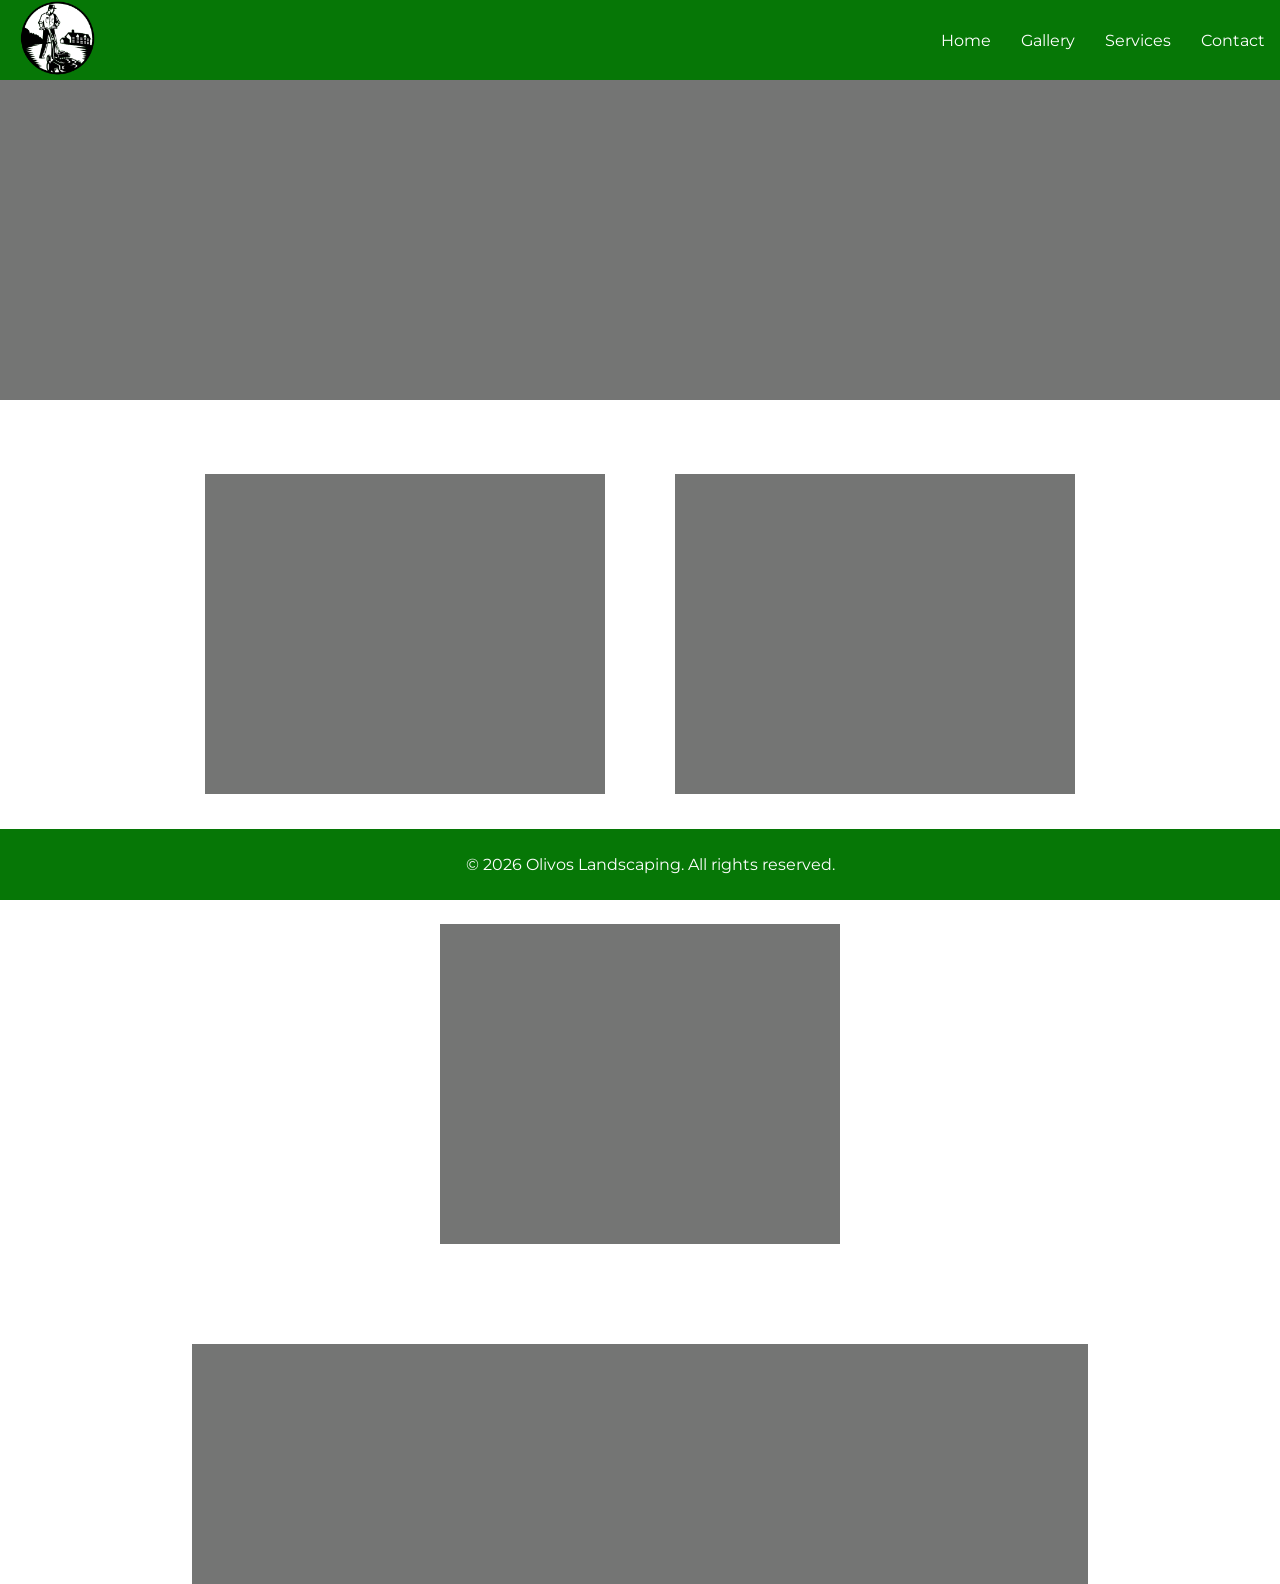
==== site/index.html @ f10e143b "style gallery images" ====
<!DOCTYPE html>
<html lang="en">
    <head>
        <meta charset="UTF-8">
        <meta name="viewport" content="width=device-width, initial-scale=1.0">
        <title>Olivos Landscaping</title>
        <link rel="stylesheet" href="css/styles.css">
        <script src="js/nav.js"></script>

        <link rel="preconnect" href="https://fonts.googleapis.com">
        <link rel="preconnect" href="https://fonts.gstatic.com" crossorigin>
        <link
            href="https://fonts.googleapis.com/css2?family=Ledger&family=Montserrat:ital,wght@0,100..900;1,100..900&display=swap"
            rel="stylesheet">
    </head>
    <body>
        <header><!--JS will populate this area with nav--></header>
        <main>
            <!-- main content goes here -->
             <div class="banner">
                <!-- top banner content goes here -->
             </div>
             <div class="featured-items">
                <!-- featured items content goes here -->
                 <section id="item1">
                    <!-- item 1 content goes here -->
                 </section>
                 <section id="item2">
                    <!-- item 2 content goes here -->
                 </section>
                 <section id="item3">
                    <!-- item 3 content goes here -->
                 </section>
             </div>
             <div class="about">
                <!-- about us content goes here -->
                 <section id="about-us">
                    <!-- about us content goes here -->
                 </section>
             </div>
        </main>
        <footer>
            <div class="footer">
                <p>&copy; 2026 Olivos Landscaping. All rights reserved.</p>
            </div>
        </footer>
    </body>
</html>
---- site/css/styles.css ----
body{
    margin: 0;
    font-family: "Montserrat", sans-serif;
}

h1{
    text-transform: uppercase;
    text-decoration: underline;
    font-size: 4em;
    font-weight: 400;
    color:#747574;
}

nav {
    background-color: #067706;
    position: fixed;
    top: 0;
    width: 100%;
    height: 5rem;
    display: flex;
    align-items: center;
    justify-content: right;
}

nav ul {
    list-style-type: none;
    margin: 0;
    padding: 10px;
    display: flex;
    gap: 20px;
}

nav ul li a {
    text-decoration: none;
    color: white;
    padding: 5px;
    border-radius: 10px;
}

nav ul li a:hover {
    box-shadow: 0px 0px 5px #34af29;
}

nav ul li a:active {
    background-color: #34af29;
}

nav > #logo {
    display: block;
    float: left;
    margin-left: 20px;
    margin-right: auto;
}

footer{
    background-color: #067706;
    color: white;
    text-align: center;
    padding: 10px;
    position: fixed;
    bottom: 0;
    width: 100%;
}

.banner {
    width: 100%;
    height: 25rem;
    background-color: #747574;
}

.featured-items{
    display: flex;
    justify-content: center;
    gap: 20px;
    flex-wrap: wrap;
    margin-top: 5%;
}

.featured-items section{
    width: 400px;
    height: 20rem;
    background-color: #747574;
    margin: 10px 25px 100px 25px;
}

.about{
    width: 70%;
    height: 15rem;
    background-color: #747574;
    margin: auto;
}

.intro{
    display: flex;
    justify-content: center;
    align-items: center;
    max-width: 1200px;
    width: 70%;
    height: 15rem;
    background-color: rgba(169, 169, 169, 0.1);
    border-radius: 6px;
    box-shadow: 0px 4px 6px -1px gray;
    margin-top: 100px;
    margin-left: auto;
    margin-right: auto;
}

.photos{
    display: grid;
    justify-content: space-around;
    gap: 20px;
    grid-template-columns: repeat(5, 1fr);
    margin-top: 3%;
    max-width: 1200px;
    margin-left: auto;
    margin-right: auto;
}

.photo>img{
    aspect-ratio: 1/1;
    max-width: 200px;
    max-height: 200px;
    display: block;
}

.photo{
    background-color: #747574;
    justify-self: center;
    align-self: center;
    max-width: 200px;
    max-height: 200px;
    padding: 10px;
    border-radius: 6px;
    box-shadow: 0px 4px 6px -1px gray;
    transition: scale 0.33s;
}

.photo:hover{
    box-shadow: 0px 0px 5px #34af29;
    scale: 1.25;
}

.photo:hover{
    box-shadow: 0px 0px 5px #34af29;
}

.services{
    display: flex;
    flex-direction: column;
    justify-content: center;
    gap: 20px;
    flex-wrap: wrap;
    margin-top: 5%;
}

.service{
    width: 75%;
    height: 5rem;
    background-color: #747574;
    margin: auto;
    min-width: 1320px;
}
.service:hover{
    box-shadow: 0px 0px 5px #34af29;
}

.contact{
    display: flex;
    justify-content: center;
    flex-wrap: wrap;
    gap: 100px;
    margin: auto;
    margin-top: 5%;
}

.contact-card{
    width: 600px;
    height: 600px;
    background-color: #747574;
    margin: 10px 25px 100px 25px;
}
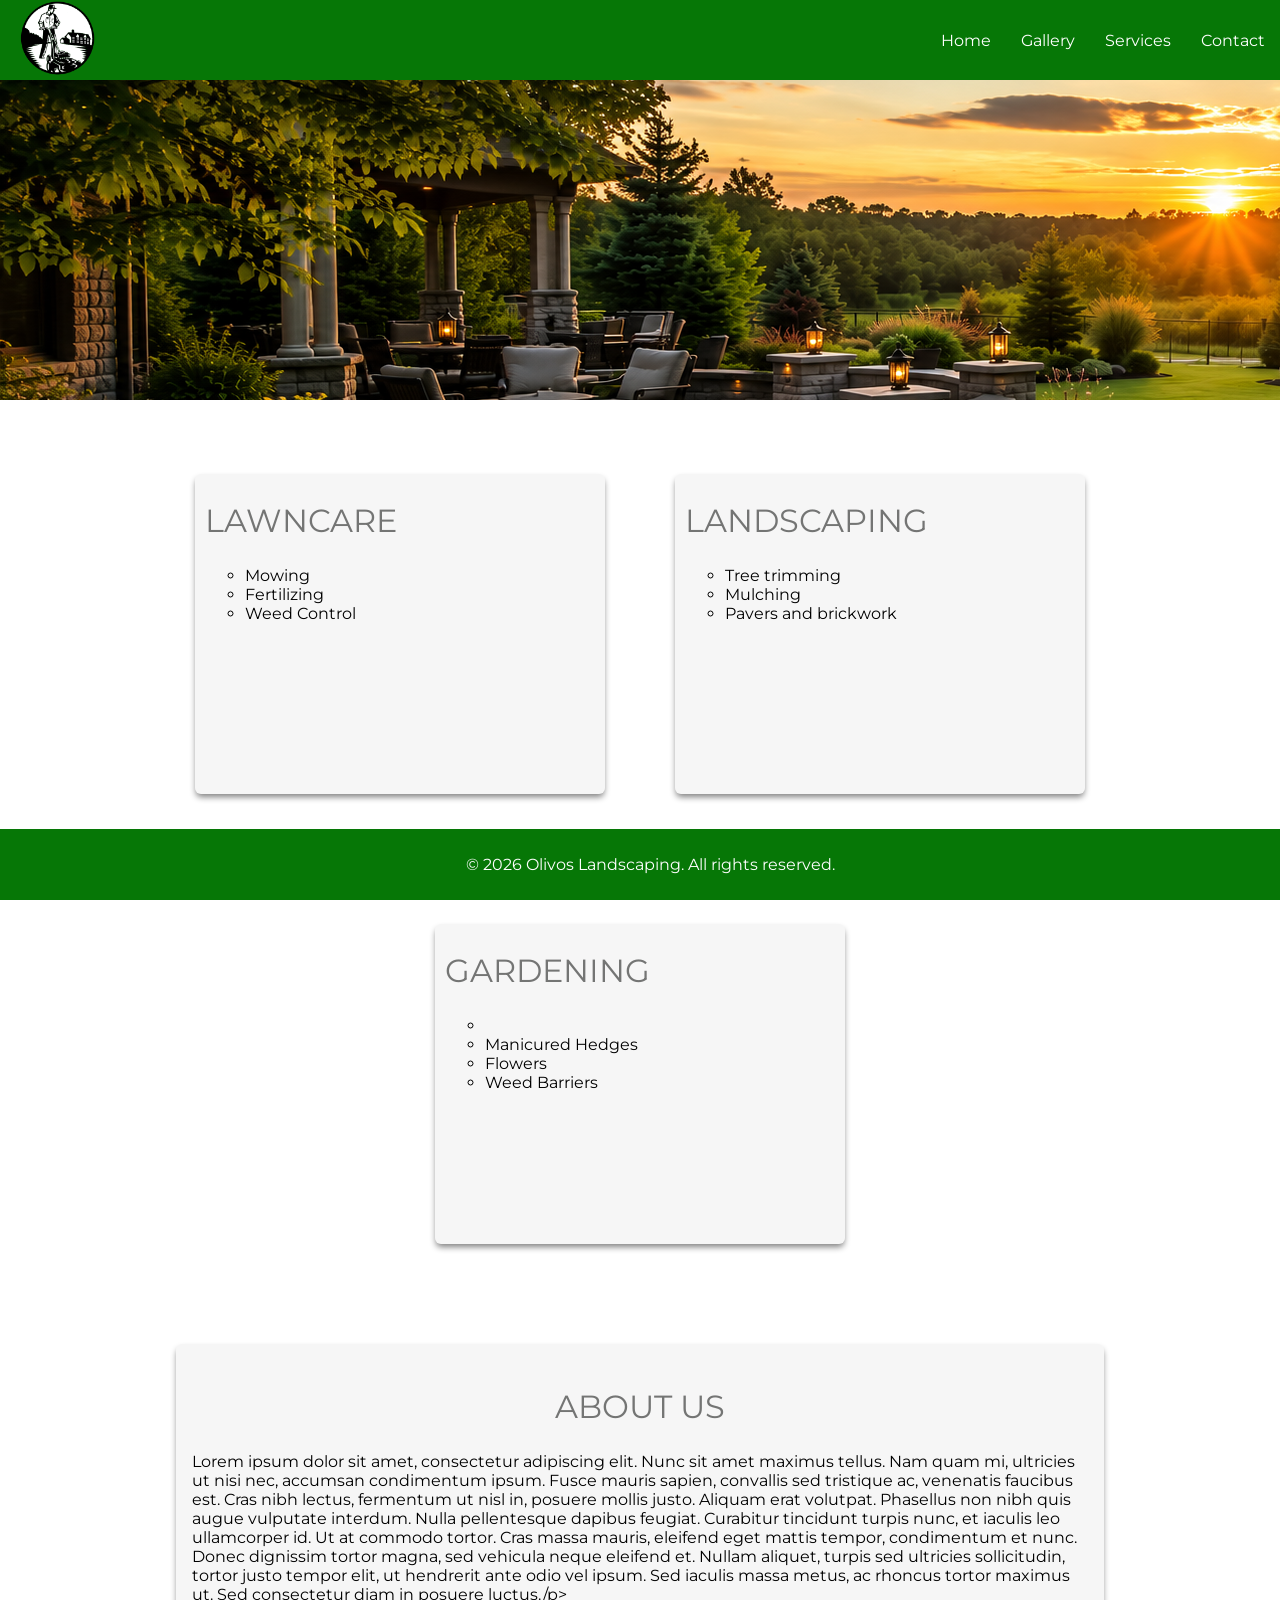
==== commit a1cc0930: "add homepage content" ====
--- a/site/index.html
+++ b/site/index.html
@@ -18,24 +18,47 @@
         <main>
             <!-- main content goes here -->
              <div class="banner">
-                <!-- top banner content goes here -->
+
              </div>
              <div class="featured-items">
                 <!-- featured items content goes here -->
                  <section id="item1">
-                    <!-- item 1 content goes here -->
+                    <h2>Lawncare</h2>
+                    <ul>
+                        <li>Mowing</li>
+                        <li>Fertilizing</li>
+                        <li>Weed Control</li>
+                    </ul>
                  </section>
                  <section id="item2">
-                    <!-- item 2 content goes here -->
+                    <h2>Landscaping</h2>
+                    <ul>
+                        <li>Tree trimming</li>
+                        <li>Mulching</li>
+                        <li>Pavers and brickwork</li>
+                    </ul>
                  </section>
                  <section id="item3">
-                    <!-- item 3 content goes here -->
+                    <h2>Gardening</h2>
+                    <ul>
+                        <li></li>
+                        <li>Manicured Hedges</li>
+                        <li>Flowers</li>
+                        <li>Weed Barriers</li>
+                    </ul>
                  </section>
              </div>
              <div class="about">
                 <!-- about us content goes here -->
                  <section id="about-us">
-                    <!-- about us content goes here -->
+                    <h2>About Us</h2>
+                    <p>Lorem ipsum dolor sit amet, consectetur adipiscing elit. Nunc sit amet maximus tellus. Nam quam mi, ultricies ut nisi
+                    nec, accumsan condimentum ipsum. Fusce mauris sapien, convallis sed tristique ac, venenatis faucibus est. Cras nibh
+                    lectus, fermentum ut nisl in, posuere mollis justo. Aliquam erat volutpat. Phasellus non nibh quis augue vulputate
+                    interdum. Nulla pellentesque dapibus feugiat. Curabitur tincidunt turpis nunc, et iaculis leo ullamcorper id. Ut at
+                    commodo tortor. Cras massa mauris, eleifend eget mattis tempor, condimentum et nunc. Donec dignissim tortor magna, sed
+                    vehicula neque eleifend et. Nullam aliquet, turpis sed ultricies sollicitudin, tortor justo tempor elit, ut hendrerit
+                    ante odio vel ipsum. Sed iaculis massa metus, ac rhoncus tortor maximus ut. Sed consectetur diam in posuere luctus./p>
                  </section>
              </div>
         </main>
--- a/site/css/styles.css
+++ b/site/css/styles.css
@@ -9,6 +9,17 @@
     font-size: 4em;
     font-weight: 400;
     color:#747574;
+}
+
+h2{
+    text-transform: uppercase;
+    font-size: 2em;
+    font-weight: 400;
+    color: #747574;
+}
+
+ul{
+    list-style-type: circle;
 }
 
 nav {
@@ -65,7 +76,7 @@
 .banner {
     width: 100%;
     height: 25rem;
-    background-color: #747574;
+    background-image: url("../images/banner.png")
 }
 
 .featured-items{
@@ -79,15 +90,25 @@
 .featured-items section{
     width: 400px;
     height: 20rem;
-    background-color: #747574;
     margin: 10px 25px 100px 25px;
+    padding-left: 10px;
+    background-color: rgba(169, 169, 169, 0.1);
+    border-radius: 6px;
+    box-shadow: 0px 4px 6px -1px gray;
 }
 
 .about{
     width: 70%;
     height: 15rem;
-    background-color: #747574;
+    background-color: rgba(169, 169, 169, 0.1);
+    border-radius: 6px;
+    box-shadow: 0px 4px 6px -1px gray;
     margin: auto;
+    padding: 1em;
+}
+
+.about h2{
+    text-align: center;
 }
 
 .intro{
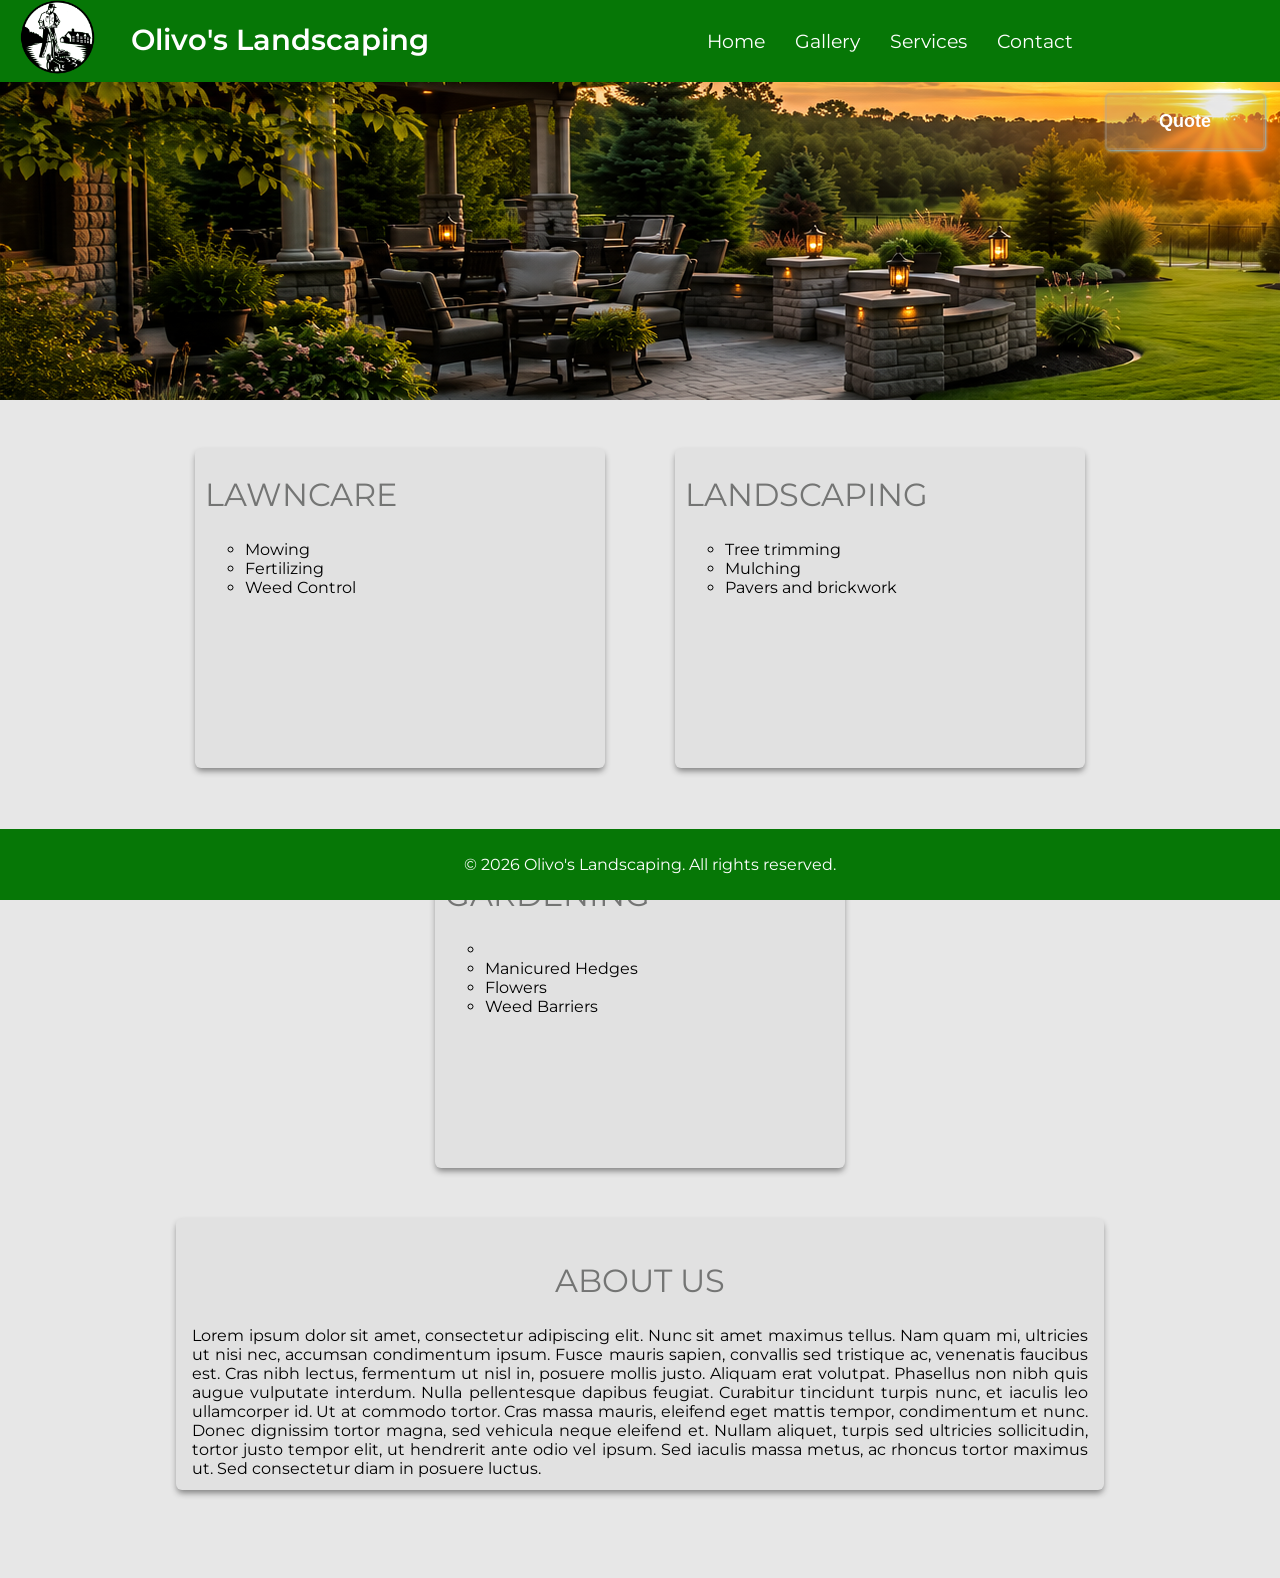
==== commit 5b2aac0a: "homepage styling" ====
--- a/site/index.html
+++ b/site/index.html
@@ -58,13 +58,13 @@
                     interdum. Nulla pellentesque dapibus feugiat. Curabitur tincidunt turpis nunc, et iaculis leo ullamcorper id. Ut at
                     commodo tortor. Cras massa mauris, eleifend eget mattis tempor, condimentum et nunc. Donec dignissim tortor magna, sed
                     vehicula neque eleifend et. Nullam aliquet, turpis sed ultricies sollicitudin, tortor justo tempor elit, ut hendrerit
-                    ante odio vel ipsum. Sed iaculis massa metus, ac rhoncus tortor maximus ut. Sed consectetur diam in posuere luctus./p>
+                    ante odio vel ipsum. Sed iaculis massa metus, ac rhoncus tortor maximus ut. Sed consectetur diam in posuere luctus.</p>
                  </section>
              </div>
         </main>
         <footer>
             <div class="footer">
-                <p>&copy; 2026 Olivos Landscaping. All rights reserved.</p>
+                <p>&copy; 2026 Olivo's Landscaping. All rights reserved.</p>
             </div>
         </footer>
     </body>
--- a/site/css/styles.css
+++ b/site/css/styles.css
@@ -1,6 +1,11 @@
 body{
     margin: 0;
     font-family: "Montserrat", sans-serif;
+    background-color: rgb(231, 231, 231);
+}
+
+main{
+    margin-bottom: 5.5rem;
 }
 
 h1{
@@ -27,10 +32,20 @@
     position: fixed;
     top: 0;
     width: 100%;
-    height: 5rem;
+    height: 5.5 rem;
     display: flex;
     align-items: center;
     justify-content: right;
+}
+
+nav p{
+    display: inline;
+    margin-left: 2rem;
+    position: relative;
+    bottom: 25px;
+    font-size: 1.8rem;
+    font-weight: 600;
+    color: white;
 }
 
 nav ul {
@@ -39,6 +54,7 @@
     padding: 10px;
     display: flex;
     gap: 20px;
+    margin-right: 2rem;
 }
 
 nav ul li a {
@@ -46,6 +62,7 @@
     color: white;
     padding: 5px;
     border-radius: 10px;
+    font-size: 1.2rem;
 }
 
 nav ul li a:hover {
@@ -56,11 +73,28 @@
     background-color: #34af29;
 }
 
-nav > #logo {
+nav > a {
     display: block;
     float: left;
     margin-left: 20px;
     margin-right: auto;
+    text-decoration: none;
+}
+
+#quote-modal{
+    padding: 1rem;
+    background-color: rgba(169, 169, 169, 0.25);
+    box-shadow: 1px 1px 3px 0 rgba(131, 198, 242, 0.9);
+    color: white;
+    border: solid rgba(169, 169, 169, 0.25) 2px;
+    border-radius: 5px;
+    position: relative;
+    top: 80px;
+    left: -15px;
+    min-width: 10rem;
+    font-size: large;
+    font-weight: 700;
+
 }
 
 footer{
@@ -76,7 +110,7 @@
 .banner {
     width: 100%;
     height: 25rem;
-    background-image: url("../images/banner.png")
+    background-image: url("../images/banner2.png")
 }
 
 .featured-items{
@@ -84,13 +118,13 @@
     justify-content: center;
     gap: 20px;
     flex-wrap: wrap;
-    margin-top: 5%;
+    margin-top: 3%;
 }
 
 .featured-items section{
     width: 400px;
     height: 20rem;
-    margin: 10px 25px 100px 25px;
+    margin: 10px 25px 50px 25px;
     padding-left: 10px;
     background-color: rgba(169, 169, 169, 0.1);
     border-radius: 6px;
@@ -105,6 +139,7 @@
     box-shadow: 0px 4px 6px -1px gray;
     margin: auto;
     padding: 1em;
+    text-align: justify;
 }
 
 .about h2{
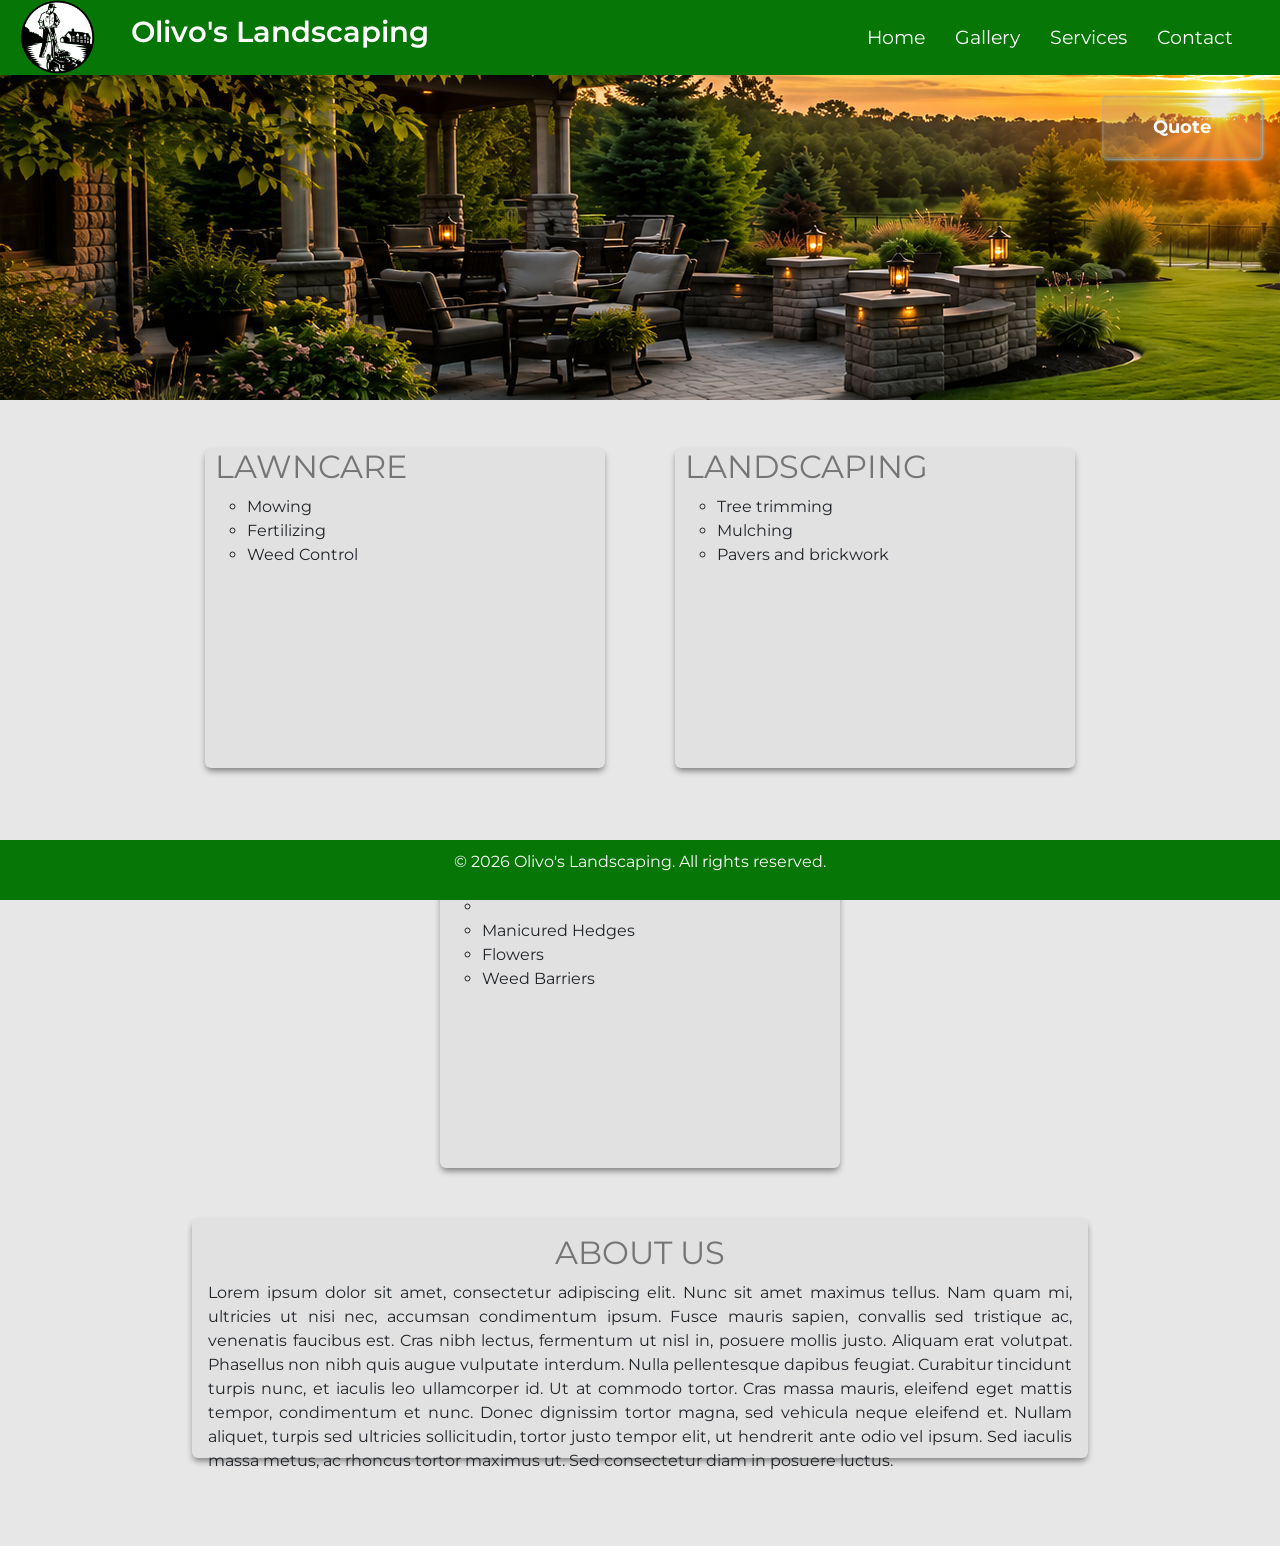
==== commit 0d088646: "add quote modal" ====
--- a/site/index.html
+++ b/site/index.html
@@ -4,7 +4,20 @@
         <meta charset="UTF-8">
         <meta name="viewport" content="width=device-width, initial-scale=1.0">
         <title>Olivos Landscaping</title>
+
+        <link href="https://cdn.jsdelivr.net/npm/bootstrap@5.3.8/dist/css/bootstrap.min.css" rel="stylesheet"
+            integrity="sha384-sRIl4kxILFvY47J16cr9ZwB07vP4J8+LH7qKQnuqkuIAvNWLzeN8tE5YBujZqJLB" crossorigin="anonymous">
         <link rel="stylesheet" href="css/styles.css">
+
+        <script src="https://cdn.jsdelivr.net/npm/bootstrap@5.3.8/dist/js/bootstrap.bundle.min.js"
+        integrity="sha384-FKyoEForCGlyvwx9Hj09JcYn3nv7wiPVlz7YYwJrWVcXK/BmnVDxM+D2scQbITxI"
+        crossorigin="anonymous"></script>
+        <script src="https://cdn.jsdelivr.net/npm/@popperjs/core@2.11.8/dist/umd/popper.min.js"
+            integrity="sha384-I7E8VVD/ismYTF4hNIPjVp/Zjvgyol6VFvRkX/vR+Vc4jQkC+hVqc2pM8ODewa9r"
+            crossorigin="anonymous"></script>
+        <script src="https://cdn.jsdelivr.net/npm/bootstrap@5.3.8/dist/js/bootstrap.min.js"
+            integrity="sha384-G/EV+4j2dNv+tEPo3++6LCgdCROaejBqfUeNjuKAiuXbjrxilcCdDz6ZAVfHWe1Y"
+            crossorigin="anonymous"></script>
         <script src="js/nav.js"></script>
 
         <link rel="preconnect" href="https://fonts.googleapis.com">
@@ -14,6 +27,8 @@
             rel="stylesheet">
     </head>
     <body>
+        <!--Insert modal here-->
+        <div id="modal"></div>
         <header><!--JS will populate this area with nav--></header>
         <main>
             <!-- main content goes here -->
--- a/site/css/styles.css
+++ b/site/css/styles.css
@@ -41,8 +41,6 @@
 nav p{
     display: inline;
     margin-left: 2rem;
-    position: relative;
-    bottom: 25px;
     font-size: 1.8rem;
     font-weight: 600;
     color: white;
@@ -81,20 +79,51 @@
     text-decoration: none;
 }
 
-#quote-modal{
+#quote-button{
     padding: 1rem;
+    color: white;
+    border: solid rgba(169, 169, 169, 0.25) 2px;
+    box-shadow: 1px 1px 3px 0 rgba(131, 198, 242, 0.9);
     background-color: rgba(169, 169, 169, 0.25);
-    box-shadow: 1px 1px 3px 0 rgba(131, 198, 242, 0.9);
-    color: white;
-    border: solid rgba(169, 169, 169, 0.25) 2px;
     border-radius: 5px;
     position: relative;
-    top: 80px;
-    left: -15px;
+    top: 90px;
+    left: 410px;
     min-width: 10rem;
     font-size: large;
+    cursor: pointer;
     font-weight: 700;
-
+    animation-name: glow;
+    animation-duration: 1s;
+    animation-iteration-count: infinite;
+    animation-direction: alternate;
+
+}
+
+form{
+    display: flex;
+    flex-direction: column;
+    justify-content: left;
+}
+
+input{
+    max-width: 90%;
+    border-left: none;
+    border-top: none;
+    border-right: none;
+    border-bottom: 1px solid;
+    outline: none;
+    margin-bottom: 1em;
+    text-align: center;
+}
+input:focus{
+    box-shadow: 0 2px gray;
+}
+
+textarea{
+    margin: 1em;
+    width: 90%;
+    height: 5em;
 }
 
 footer{
@@ -159,6 +188,12 @@
     margin-top: 100px;
     margin-left: auto;
     margin-right: auto;
+}
+
+.modal-content{
+        border: solid rgba(169, 169, 169, 0.4) 2px;
+        box-shadow: 0px 0px 5px 2px rgba(52, 175, 41, 0.9);
+        background-color: rgba(169, 169, 169, 0.9);
 }
 
 .photos{
@@ -235,3 +270,16 @@
     background-color: #747574;
     margin: 10px 25px 100px 25px;
 }
+
+@keyframes glow {
+    from
+    {
+        box-shadow: 0 0 3px 0 rgba(52, 175, 41, 0.5);
+        background-color: rgba(169, 169, 169, 0.25);
+    }
+    to
+    {
+        box-shadow: 0px 0px 5px 2px rgba(52, 175, 41, 0.9);
+        background-color: rgba(169, 169, 169, 0.4);
+    }
+}
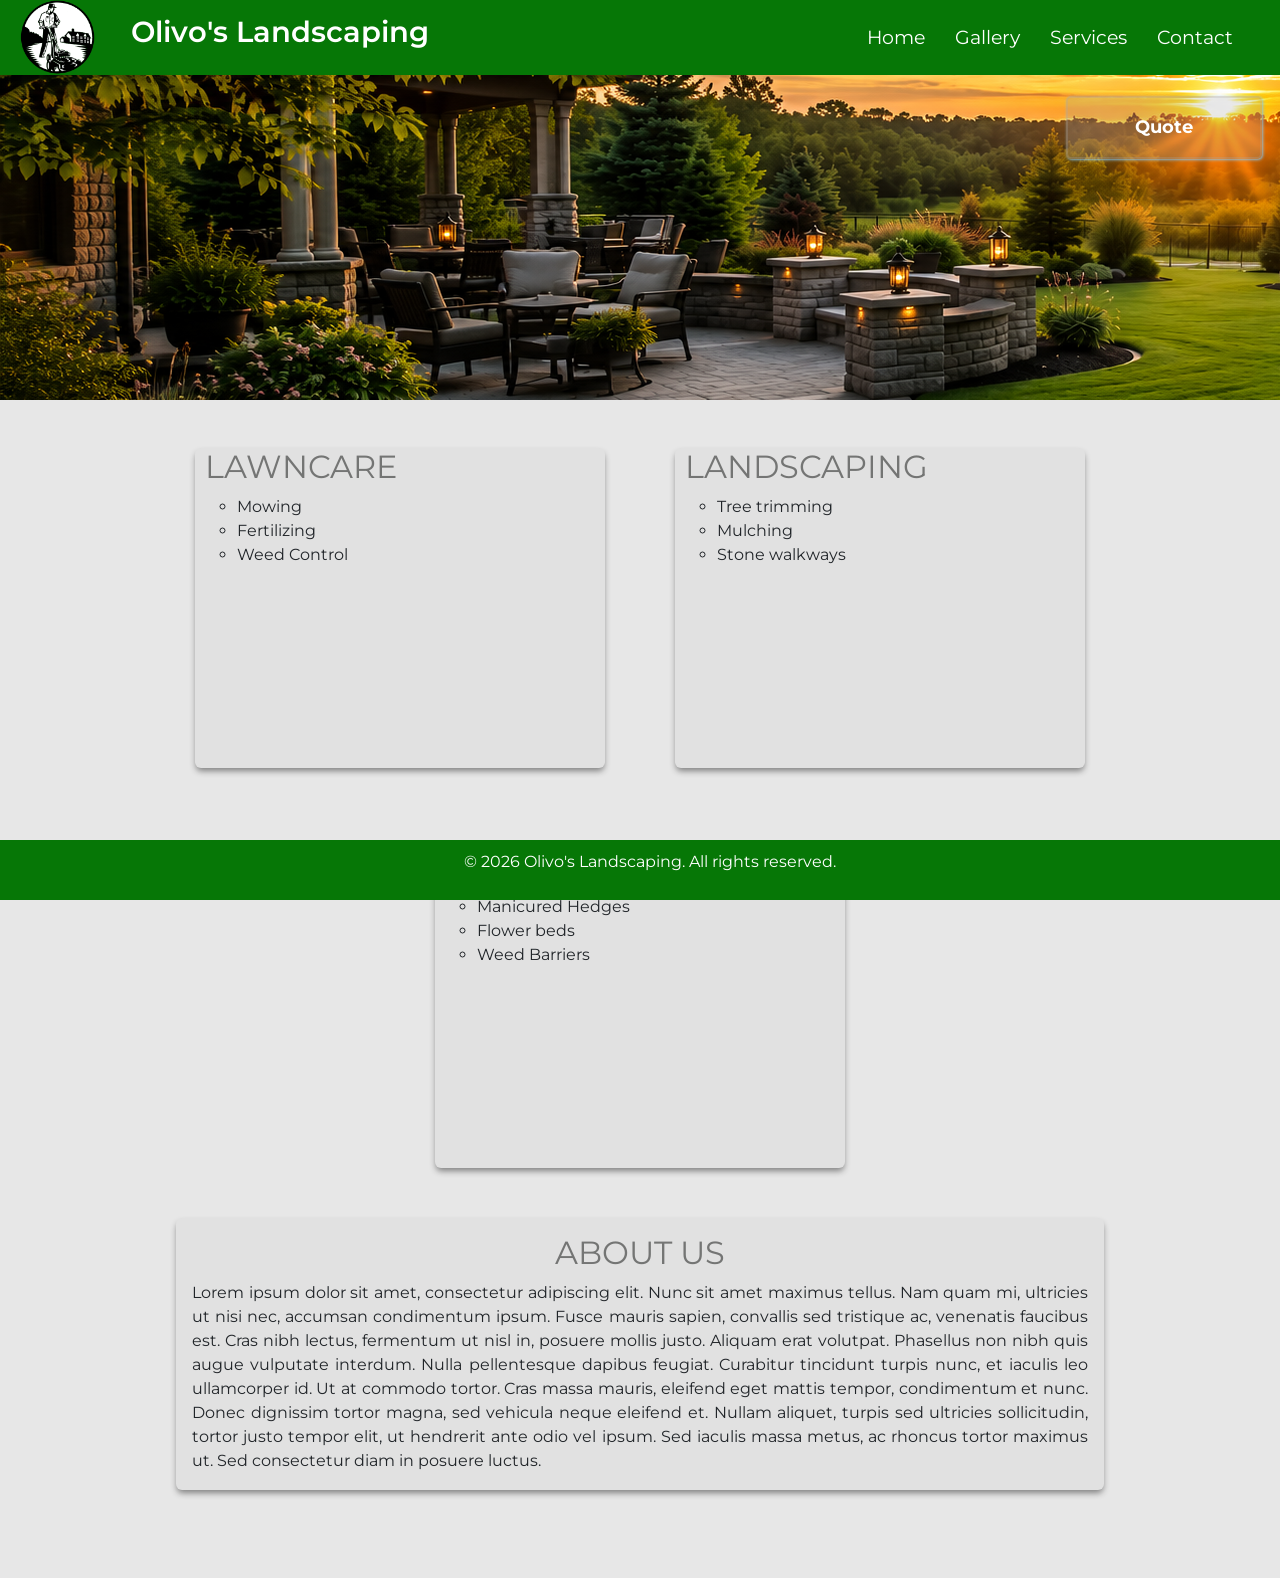
==== commit a0c2f0b6: "Fix modal styling" ====
--- a/site/index.html
+++ b/site/index.html
@@ -50,15 +50,14 @@
                     <ul>
                         <li>Tree trimming</li>
                         <li>Mulching</li>
-                        <li>Pavers and brickwork</li>
+                        <li>Stone walkways</li>
                     </ul>
                  </section>
                  <section id="item3">
                     <h2>Gardening</h2>
                     <ul>
-                        <li></li>
                         <li>Manicured Hedges</li>
-                        <li>Flowers</li>
+                        <li>Flower beds</li>
                         <li>Weed Barriers</li>
                     </ul>
                  </section>
--- a/site/css/styles.css
+++ b/site/css/styles.css
@@ -1,3 +1,7 @@
+*{
+    box-sizing:content-box;
+}
+
 body{
     margin: 0;
     font-family: "Montserrat", sans-serif;
@@ -104,6 +108,11 @@
     display: flex;
     flex-direction: column;
     justify-content: left;
+    margin-top: 1.5em;
+}
+
+for{
+    color: #747574;
 }
 
 input{
@@ -114,16 +123,27 @@
     border-bottom: 1px solid;
     outline: none;
     margin-bottom: 1em;
-    text-align: center;
+    background-color: transparent;
+    color: #747574;
 }
 input:focus{
-    box-shadow: 0 2px gray;
+    box-shadow: 0 1px #747574;
 }
 
 textarea{
     margin: 1em;
     width: 90%;
     height: 5em;
+    background-color: transparent;
+    color: #747574;
+    border: 1px solid #747574;
+    border-radius: 5px;
+    outline: none;
+    height: 15em;
+}
+
+textarea::placeholder{
+    color: #747574d3;
 }
 
 footer{
@@ -191,9 +211,12 @@
 }
 
 .modal-content{
-        border: solid rgba(169, 169, 169, 0.4) 2px;
-        box-shadow: 0px 0px 5px 2px rgba(52, 175, 41, 0.9);
-        background-color: rgba(169, 169, 169, 0.9);
+    background-color: rgba(169, 169, 169, 0.1);
+    border-radius: 6px;
+    background-color: rgb(231, 231, 231)
+}
+.modal-title{
+    color:#747574;
 }
 
 .photos{
@@ -246,9 +269,12 @@
 
 .service{
     width: 75%;
-    height: 5rem;
-    background-color: #747574;
+    min-height: 5rem;
+    background-color: rgba(169, 169, 169, 0.1);
+    border-radius: 6px;
+    box-shadow: 0px 4px 6px -1px gray;
     margin: auto;
+    padding: 10px;
     min-width: 1320px;
 }
 .service:hover{
@@ -265,10 +291,29 @@
 }
 
 .contact-card{
-    width: 600px;
-    height: 600px;
-    background-color: #747574;
+    display: flex;
+    flex-direction: column;
+    align-items: center;
+    justify-content: center;
+    min-width: 600px;
+    min-height: 600px;
+    background-color: rgba(169, 169, 169, 0.1);
+    border-radius: 6px;
+    box-shadow: 0px 4px 6px -1px gray;
     margin: 10px 25px 100px 25px;
+    padding: 10px;
+}
+
+.contact > a{
+    text-decoration: none;
+    color: #747574;
+}
+
+#map{
+    width: 90%;
+    height: 90%;
+    border: 1px solid #747574;
+    border-radius: 6px;
 }
 
 @keyframes glow {
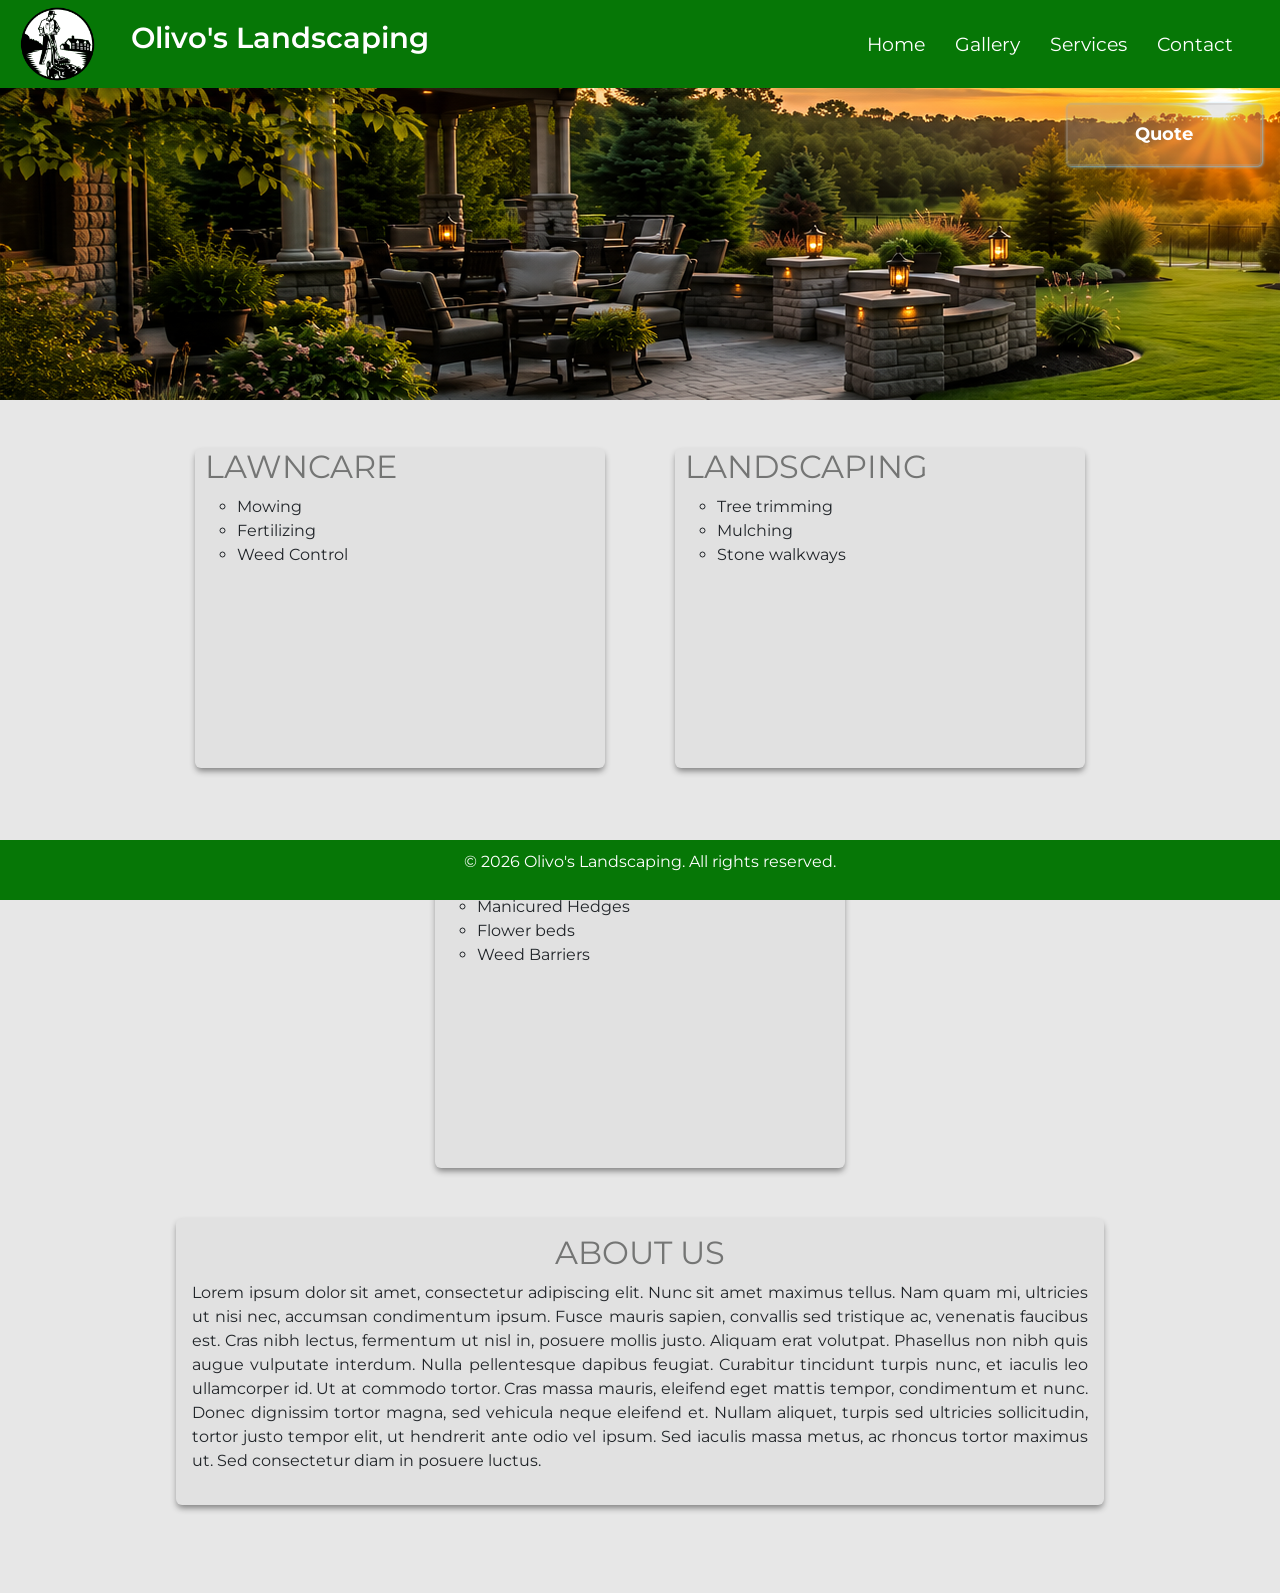
==== commit 7aaf0a6b: "Add input validation to the quote form" ====
--- a/site/index.html
+++ b/site/index.html
@@ -19,6 +19,7 @@
             integrity="sha384-G/EV+4j2dNv+tEPo3++6LCgdCROaejBqfUeNjuKAiuXbjrxilcCdDz6ZAVfHWe1Y"
             crossorigin="anonymous"></script>
         <script src="js/nav.js"></script>
+        <script type="module" src="js/modal.js"></script>
 
         <link rel="preconnect" href="https://fonts.googleapis.com">
         <link rel="preconnect" href="https://fonts.gstatic.com" crossorigin>
@@ -29,6 +30,7 @@
     <body>
         <!--Insert modal here-->
         <div id="modal"></div>
+        <div id="success"></div>
         <header><!--JS will populate this area with nav--></header>
         <main>
             <!-- main content goes here -->
--- a/site/css/styles.css
+++ b/site/css/styles.css
@@ -15,7 +15,7 @@
 h1{
     text-transform: uppercase;
     text-decoration: underline;
-    font-size: 4em;
+    font-size: 4rem;
     font-weight: 400;
     color:#747574;
 }
@@ -36,7 +36,7 @@
     position: fixed;
     top: 0;
     width: 100%;
-    height: 5.5 rem;
+    height: 5.5rem;
     display: flex;
     align-items: center;
     justify-content: right;
@@ -111,7 +111,7 @@
     margin-top: 1.5em;
 }
 
-for{
+label{
     color: #747574;
 }
 
@@ -182,7 +182,7 @@
 
 .about{
     width: 70%;
-    height: 15rem;
+    height: fit-content;
     background-color: rgba(169, 169, 169, 0.1);
     border-radius: 6px;
     box-shadow: 0px 4px 6px -1px gray;
@@ -225,7 +225,7 @@
     gap: 20px;
     grid-template-columns: repeat(5, 1fr);
     margin-top: 3%;
-    max-width: 1200px;
+    min-width: 100%;
     margin-left: auto;
     margin-right: auto;
 }
@@ -268,7 +268,7 @@
 }
 
 .service{
-    width: 75%;
+   max-width: 75%;
     min-height: 5rem;
     background-color: rgba(169, 169, 169, 0.1);
     border-radius: 6px;
@@ -285,9 +285,10 @@
     display: flex;
     justify-content: center;
     flex-wrap: wrap;
-    gap: 100px;
+    gap: 50px;
     margin: auto;
     margin-top: 5%;
+    max-width: 90%;
 }
 
 .contact-card{
@@ -295,8 +296,8 @@
     flex-direction: column;
     align-items: center;
     justify-content: center;
-    min-width: 600px;
-    min-height: 600px;
+    min-width: 700px;
+    min-height: 700px;
     background-color: rgba(169, 169, 169, 0.1);
     border-radius: 6px;
     box-shadow: 0px 4px 6px -1px gray;
@@ -328,3 +329,96 @@
         background-color: rgba(169, 169, 169, 0.4);
     }
 }
+
+@media(max-width: 1055px) {
+    .photos {
+        grid-template-columns: repeat(3, 1fr);
+    }
+    .photo{
+        max-width: 100%;
+        max-height: 100%;
+    }
+    .photo>img {
+        max-width: 100%;
+    }
+    .services {
+        display: flex;
+        flex-direction: column;
+        justify-content: center;
+        gap: 20px;
+        flex-wrap: wrap;
+        margin-top: 5%;
+    }
+
+    .service {
+        min-height: 4rem;
+        min-width: 90%;
+    }
+    nav>a {
+        white-space: nowrap;
+        position: relative;
+        left: 75px;
+    }
+    nav ul{
+        gap: 40px;
+    }
+}
+
+@media(max-width: 500px){
+    h1{
+        font-size: 3rem;
+        text-align: center;
+    }
+
+    nav{height: 8rem;}
+
+    nav ul{
+        position:absolute;
+        top: 80px;
+        left: -10px;
+        font-size: small;
+        scale: 0.9;
+        gap: 30px;
+    }
+
+    nav ul li a{
+        border: 1px solid white;
+        border-radius: 5px;
+        padding: 1px;
+        box-shadow: 2px 2px white;
+        padding: 5px;
+    }
+
+    nav ul li a:active {
+        background-color: white;
+    }
+
+    nav > a{
+        position: absolute;
+        top: 10px;
+        left: -30px;
+        scale: 0.8;
+        white-space: nowrap;
+    }
+
+    .photos {
+        grid-template-columns: repeat(1, 1fr);
+    }
+
+    .contact a {
+        min-width: 100%;
+
+    }
+
+    .contact-card {
+        min-width: 100%;
+        min-height: 20rem;
+        border: 0;
+        margin: 0;
+    }
+
+    .service {
+        text-align: center;
+    }
+}
+
